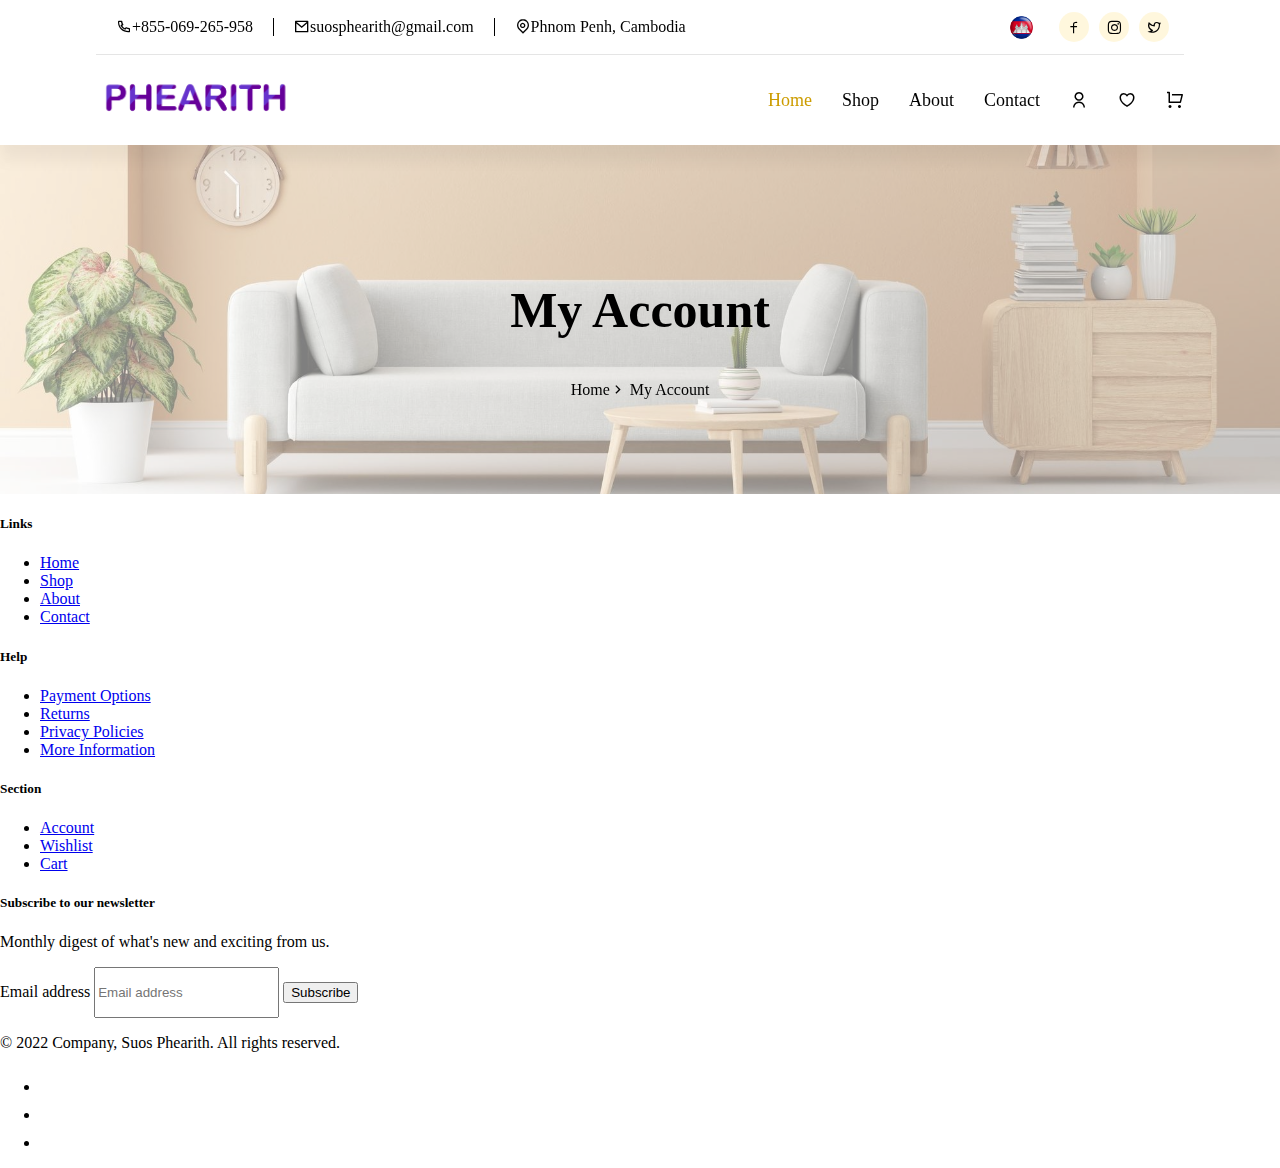
==== index.html @ 5e13aca0 "finished layout" ====
<!DOCTYPE html>
<html lang="en">
  <head>
    <meta charset="UTF-8" />
    <meta name="viewport" content="width=device-width, initial-scale=1.0" />
    <link
      href="https://cdn.jsdelivr.net/npm/bootstrap@5.0.2/dist/css/bootstrap.min.css"
      rel="stylesheet"
      integrity="sha384-EVSTQN3/azprG1Anm3QDgpJLIm9Nao0Yz1ztcQTwFspd3yD65VohhpuuCOmLASjC"
      crossorigin="anonymous"
    />
    <link rel="stylesheet" href="./assets/index.css" />
    <link rel="stylesheet" href="./assets/fonts/remixicon.css" />
    <title>Layout</title>
  </head>
  <body>
    <header class="header-container" id="navbar">
      <div class="header-wrap">
        <div class="header-top">
          <div class="header-top-left">
            <a href="#" class="header-top-left-item">
              <i class="ri-phone-line"></i>+855-069-265-958
            </a>
            <a href="#" class="header-top-left-item-center">
              <i class="ri-mail-line"></i>suosphearith@gmail.com
            </a>
            <a href="#" class="header-top-left-item">
              <i class="ri-map-pin-line"></i>Phnom Penh, Cambodia
            </a>
          </div>
          <div class="header-top-right">
            <div class="header-top-right-item">
              <img src="./assets/img/khmer.png" alt="khmer" />
            </div>
            <div class="header-top-right-item">
              <div class="header-top-right-item-child">
                <i class="ri-facebook-line"></i>
              </div>
              <div class="header-top-right-item-child">
                <i class="ri-instagram-line"></i>
              </div>
              <div class="header-top-right-item-child">
                <i class="ri-twitter-line"></i>
              </div>
            </div>
          </div>
        </div>
        <div class="header-bottom">
          <div class="header-bottom-left">
            <div class="logo">
              <img src="./assets/img/logo.png" alt="" />
            </div>
          </div>
          <div class="header-bottom-right">
            <a href="#" class="active">Home</a>
            <a href="#">Shop</a>
            <a href="#">About</a>
            <a href="#">Contact</a>
            <a href="#"><i class="ri-user-line"></i></a>
            <a href="#"><i class="ri-heart-3-line"></i></a>
            <a href="#"><i class="ri-shopping-cart-line"></i></a>
          </div>
          <div class="dropdown header-bottom-right-icon">
            <div
              type="button"
              id="dropdownMenu2"
              data-bs-toggle="dropdown"
              aria-expanded="false"
            >
              <i class="ri-menu-line" style="font-size: 25px"></i>
            </div>
            <ul class="dropdown-menu" aria-labelledby="dropdownMenu2">
              <li>
                <a href="#" class="dropdown-item"
                  ><i class="ri-shopping-cart-line me-2"></i>Cart</a
                >
              </li>
              <li>
                <a href="#" class="dropdown-item"
                  ><i class="ri-heart-3-line me-2"></i>Wishlist</a
                >
              </li>
              <li>
                <a href="#" class="dropdown-item"
                  ><i class="ri-user-line me-2"></i>Profile</a
                >
              </li>
              <li>
                <a href="#" class="dropdown-item"
                  ><i class="ri-home-line me-2"></i>Home</a
                >
              </li>
              <li>
                <a href="#" class="dropdown-item"
                  ><i class="ri-store-2-line me-2"></i>Shop</a
                >
              </li>
              <li>
                <a href="#" class="dropdown-item"
                  ><i class="ri-group-line me-2"></i>About</a
                >
              </li>
              <li>
                <a href="#" class="dropdown-item"
                  ><i class="ri-phone-line me-2"></i>Contact</a
                >
              </li>
            </ul>
          </div>
        </div>
      </div>
    </header>
    <!-- Start page content -->
    <div class="page-content">
        <!-- Start banner -->
        <div class="my-breadcrumb my-breadcrumb-image">
            <h2 class="my-breadcrumb-title">My Account</h2>
            <div class="my-breadcrumb-item">
                <a href="">Home</a><i class="ri-arrow-right-s-line"></i>
                <a href="">My Account</a>
            </div>
        </div>
        <!-- End banner -->
      <!-- Start your content here -->
      <!-- End your content here -->
    </div>
    <!-- End page content -->
    <footer>
        <div class="container">
            <footer class="py-5">
              <div class="row">
                <div class="col-6 col-md-2 mb-3">
                  <h5>Links</h5>
                  <ul class="nav flex-column">
                    <li class="nav-item mb-2"><a href="#" class="nav-link p-0 text-muted">Home</a></li>
                    <li class="nav-item mb-2"><a href="#" class="nav-link p-0 text-muted">Shop</a></li>
                    <li class="nav-item mb-2"><a href="#" class="nav-link p-0 text-muted">About</a></li>
                    <li class="nav-item mb-2"><a href="#" class="nav-link p-0 text-muted">Contact</a></li>
                  </ul>
                </div>
          
                <div class="col-6 col-md-2 mb-3">
                  <h5>Help</h5>
                  <ul class="nav flex-column">
                    <li class="nav-item mb-2"><a href="#" class="nav-link p-0 text-muted">Payment Options</a></li>
                    <li class="nav-item mb-2"><a href="#" class="nav-link p-0 text-muted">Returns</a></li>
                    <li class="nav-item mb-2"><a href="#" class="nav-link p-0 text-muted">Privacy Policies</a></li>
                    <li class="nav-item mb-2"><a href="#" class="nav-link p-0 text-muted">More Information</a></li>
                  </ul>
                </div>
          
                <div class="col-6 col-md-2 mb-3">
                  <h5>Section</h5>
                  <ul class="nav flex-column">
                    <li class="nav-item mb-2"><a href="#" class="nav-link p-0 text-muted">Account</a></li>
                    <li class="nav-item mb-2"><a href="#" class="nav-link p-0 text-muted">Wishlist</a></li>
                    <li class="nav-item mb-2"><a href="#" class="nav-link p-0 text-muted">Cart</a></li>
                  </ul>
                </div>
          
                <div class="col-md-5 offset-md-1 mb-3">
                  <form>
                    <h5>Subscribe to our newsletter</h5>
                    <p>Monthly digest of what's new and exciting from us.</p>
                    <div class="d-flex flex-column flex-sm-row w-100 gap-2">
                      <label for="newsletter1" class="visually-hidden">Email address</label>
                      <input id="newsletter1" type="text" class="form-control" placeholder="Email address">
                      <button class="btn btn-primary" type="button">Subscribe</button>
                    </div>
                  </form>
                </div>
              </div>
          
              <div class="d-flex flex-column flex-sm-row justify-content-between py-4 my-4 border-top">
                <p>© 2022 Company, Suos Phearith. All rights reserved.</p>
                <ul class="list-unstyled d-flex">
                  <li class="ms-3"><a class="link-dark" href="#"><svg class="bi" width="24" height="24"><use xlink:href="#twitter"></use></svg></a></li>
                  <li class="ms-3"><a class="link-dark" href="#"><svg class="bi" width="24" height="24"><use xlink:href="#instagram"></use></svg></a></li>
                  <li class="ms-3"><a class="link-dark" href="#"><svg class="bi" width="24" height="24"><use xlink:href="#facebook"></use></svg></a></li>
                </ul>
              </div>
    </footer>
    <script>
      var prevScrollpos = window.pageYOffset;
      window.onscroll = function () {
        var currentScrollPos = window.pageYOffset;
        if (prevScrollpos > currentScrollPos) {
          document.getElementById("navbar").style.top = "0";
        } else {
          document.getElementById("navbar").style.top = "-60px";
        }
        prevScrollpos = currentScrollPos;
      };
    </script>
    <script
      src="https://cdn.jsdelivr.net/npm/bootstrap@5.0.2/dist/js/bootstrap.bundle.min.js"
      integrity="sha384-MrcW6ZMFYlzcLA8Nl+NtUVF0sA7MsXsP1UyJoMp4YLEuNSfAP+JcXn/tWtIaxVXM"
      crossorigin="anonymous"
    ></script>
  </body>
</html>
---- assets/index.css ----
body{
    margin: 0;
    font-size: 16px;
}
.header-container{
    /* background-color: rgb(128, 82, 172); */
    width: 100vw;
    display: flex;
    justify-content: center;
    align-items: center;
    background-color: white;
    box-shadow: 0 15px 15px rgba(0, 0, 0, 0.05);
    position: fixed;
    transition: top 0.3s;
    top: 0;
}
.header-wrap{
    /* background-color: antiquewhite; */
    width: 85%;
    display: flex;
    flex-direction: column;
}
.header-top{
    /* background-color: aquamarine; */
    width: 100%;
    display: flex;
    justify-content: space-between;
    align-items: center;
    padding: 12px 0 12px;
    border-bottom: 1px solid rgba(0, 0, 0, 0.1);
}
.header-top-left{
    /* background-color: blue; */
    display: flex;
}
.header-top-left-item{
    /* background-color: azure; */
    padding-left: 20px;
    padding-right: 20px;
    text-decoration: none;
    color: black;
}
.header-top-left a:hover{
    color: #cc9c00
}
.header-top-left-item-center{
    /* background-color: azure; */
    border-left: 1px solid black;
    border-right: 1px solid black;
    text-decoration: none;
    color: black;
    
    padding-left: 20px;
    padding-right: 20px;
}
.header-top-right{
    /* background-color: yellow; */
    display: flex;
}
.header-top-right-item{
    /* background-color: rgb(100, 86, 113); */
    display: flex;
    justify-content: center;
    align-items: center;
    margin-right: 15px;
    
}
.header-top-right-item img{
    width: 25px;
    height: 25px;
}
.header-top-right-item-child{
    background-color: #fff5d6d4;
    display: flex;
    justify-content: center;
    align-items: center;
    width: 30px;
    height: 30px;
    border-radius: 50%;
    margin-left: 10px;
}
.header-top-right-item-child:hover{
    background-color: #cc9c00;
}
.header-bottom{
    /* background-color: #bb4c4c; */
    transition: 0.4s;
    display: flex;
    justify-content: space-between;
    align-content: center;
    height: 90px;
    /* position: fixed; */
}
.header-bottom-left{
    display: flex;
    justify-content: center;
    align-items: center;
}
.header-bottom-left .logo img{
    width: 200px;
    /* background-color: aliceblue; */
}

.header-bottom-right{
    display: flex;
    justify-content: center;
    align-items: center;
    /* background-color: yellow; */
}
.header-bottom-right-icon{
    display: none;
    /* background-color: yellow; */
}
.header-bottom-right a{
    font-size: 18px;
    text-decoration: none;
    padding: 30px 0;
    margin-left: 30px;
    color: black;
}
.header-bottom-right a:hover{
    color: #cc9c00;
}
.page-content{
    margin-top: 144px;
}
.content{
    width: 100%;
    height: 2000px;
    background-color: antiquewhite;
}
.active{
    color: #cc9c00 !important;
}
.my-breadcrumb {
    position: relative;
    width: 100%;
    height: 350px;
    display: flex;
    flex-direction: column;
    justify-content: center;
    align-items: center;
  }
  
  .my-breadcrumb::before {
    content: "";
    position: absolute;
    top: 0;
    left: 0;
    width: 100%;
    height: 100%;
    background-image: url('./img/Breadcrumb-background.jpg');
    background-size: cover;
    background-position: center;
    background-repeat: no-repeat;
    opacity: 0.5; /* Adjust the opacity value (0.0 to 1.0) */
    z-index: -1; /* Ensure the pseudo-element is behind the content */
  }
  
  .my-breadcrumb-title {
    font-size: 50px;
    z-index: 1; /* Ensure the text is above the pseudo-element */
  }
  
  .my-breadcrumb-item a {
    font-size: 16px;
    text-decoration: none;
    color: black;
    z-index: 1; /* Ensure the links are above the pseudo-element */
  }
  

/* Extra Small (xs) */
@media (max-width: 575.98px) {
    /* Styles for xs screens go here */
    .header-top{
        display: none;
    }
    .page-content{
        margin-top: 60px;
    }
    .header-bottom-left .logo img{
        width: 100px;
    }
    .header-bottom-right{
        display: none;
    }
    .header-bottom{
        height: 60px;
    }
    
    .header-bottom-right-icon{
        display: flex;
        justify-content: center;
        align-items: center;
        /* background-color: yellow; */
    }
    
    .my-breadcrumb{
        height: 200px;
    }
    .my-breadcrumb-title{
        font-size: 30px;
    }
  }
  
  /* Small (sm) */
  @media (min-width: 576px) and (max-width: 767.98px) {
    /* Styles for sm screens go here */
    .header-top{
        display: none;
    }
    .page-content{
        margin-top: 60px;
    }
    .header-bottom-left .logo img{
        width: 150px;
    }
    .header-bottom-right{
        display: none;
    }
    .header-bottom{
        height: 60px;
    }
    
    .header-bottom-right-icon{
        display: flex;
        justify-content: center;
        align-items: center;
        /* background-color: yellow; */
    }
    
    .my-breadcrumb{
        height: 200px;
    }
    
    .my-breadcrumb-title{
        font-size: 40px;
    }
  }
  
  /* Medium (md) */
  @media (min-width: 768px) and (max-width: 991.98px) {
    /* Styles for md screens go here */
    .header-top{
        display: none;
    }
    .page-content{
        margin-top: 60px;
    }
    .header-bottom-left .logo img{
        width: 150px;
    }
    .header-bottom{
        height: 60px;
    }
    .my-breadcrumb{
        height: 200px;
    }
  }
  
  /* Large (lg) */
  @media (min-width: 992px) and (max-width: 1199.98px) {
    /* Styles for lg screens go here */
  }
  
  /* Extra Large (xl) */
  @media (min-width: 1200px) {
    /* Styles for xl screens go here */
  }
  .form-control{
    height: 45px;
}
.form-select{
    height: 45px;
}
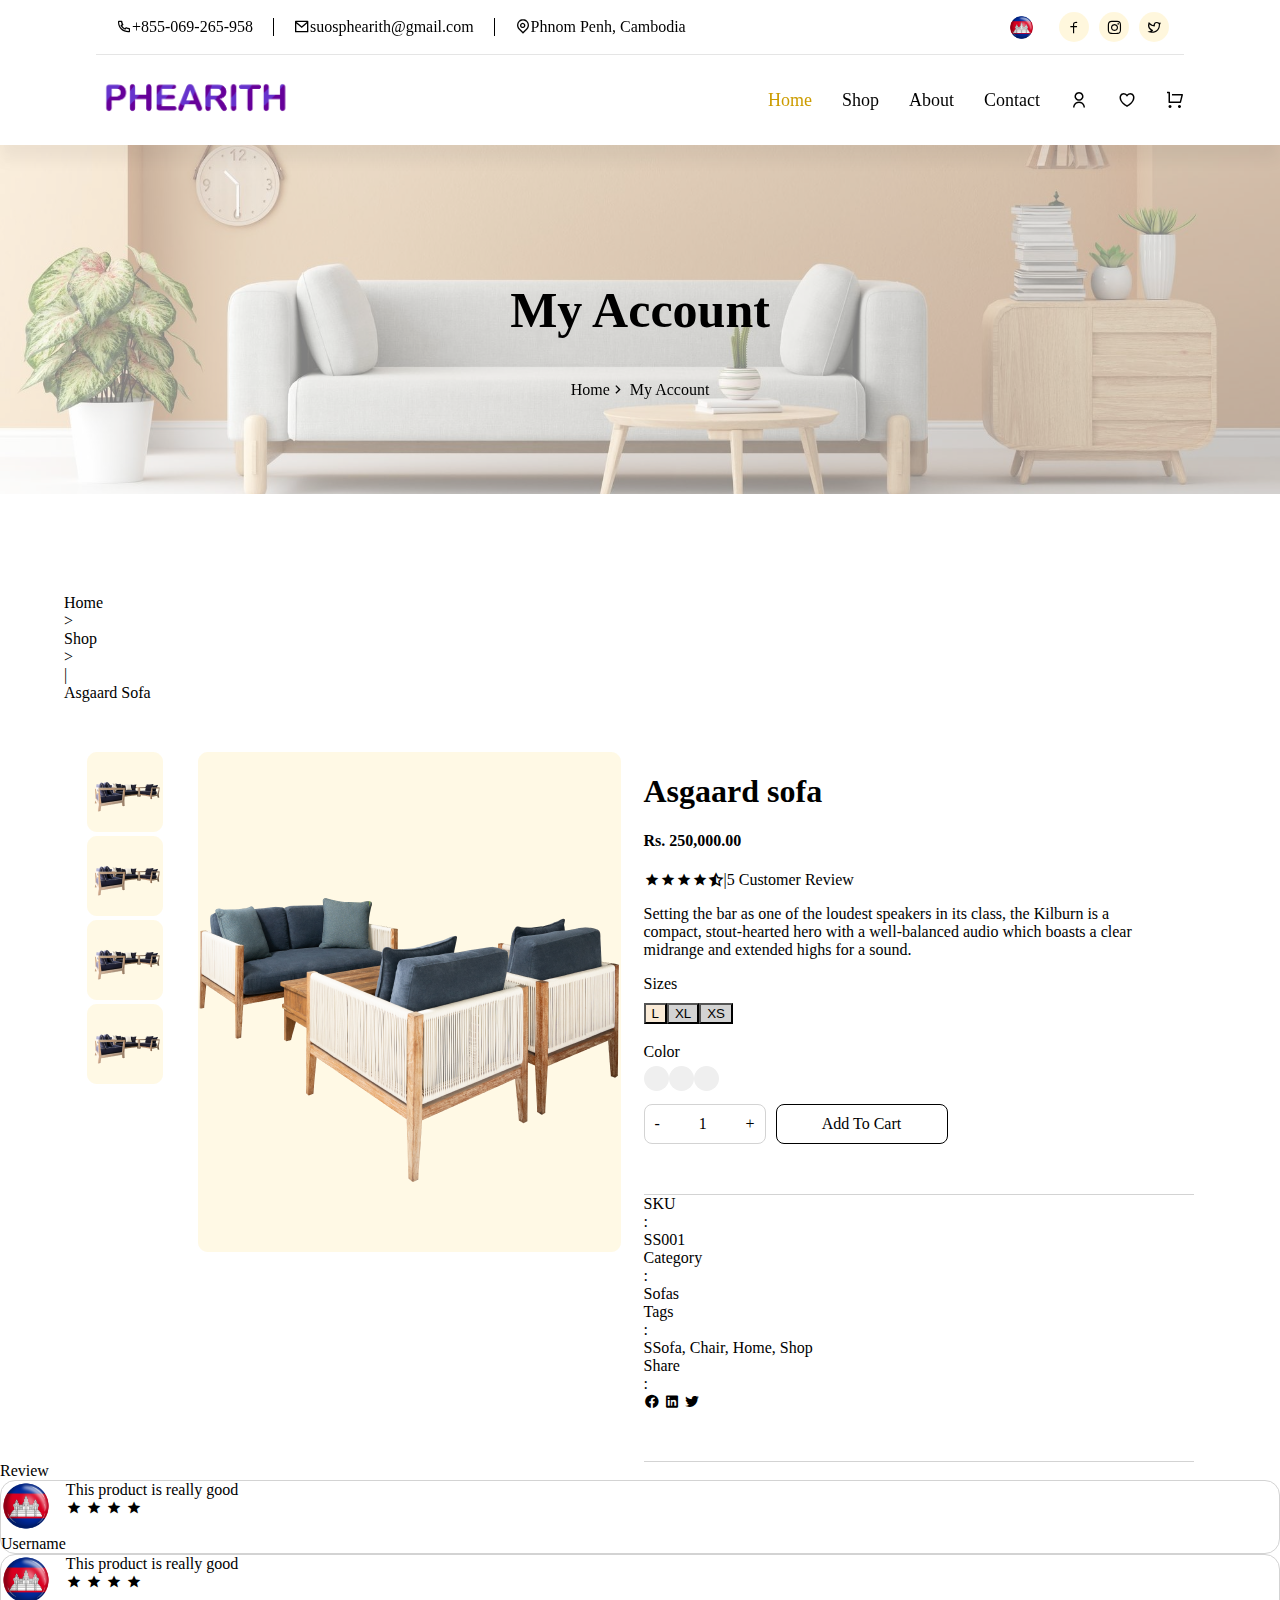
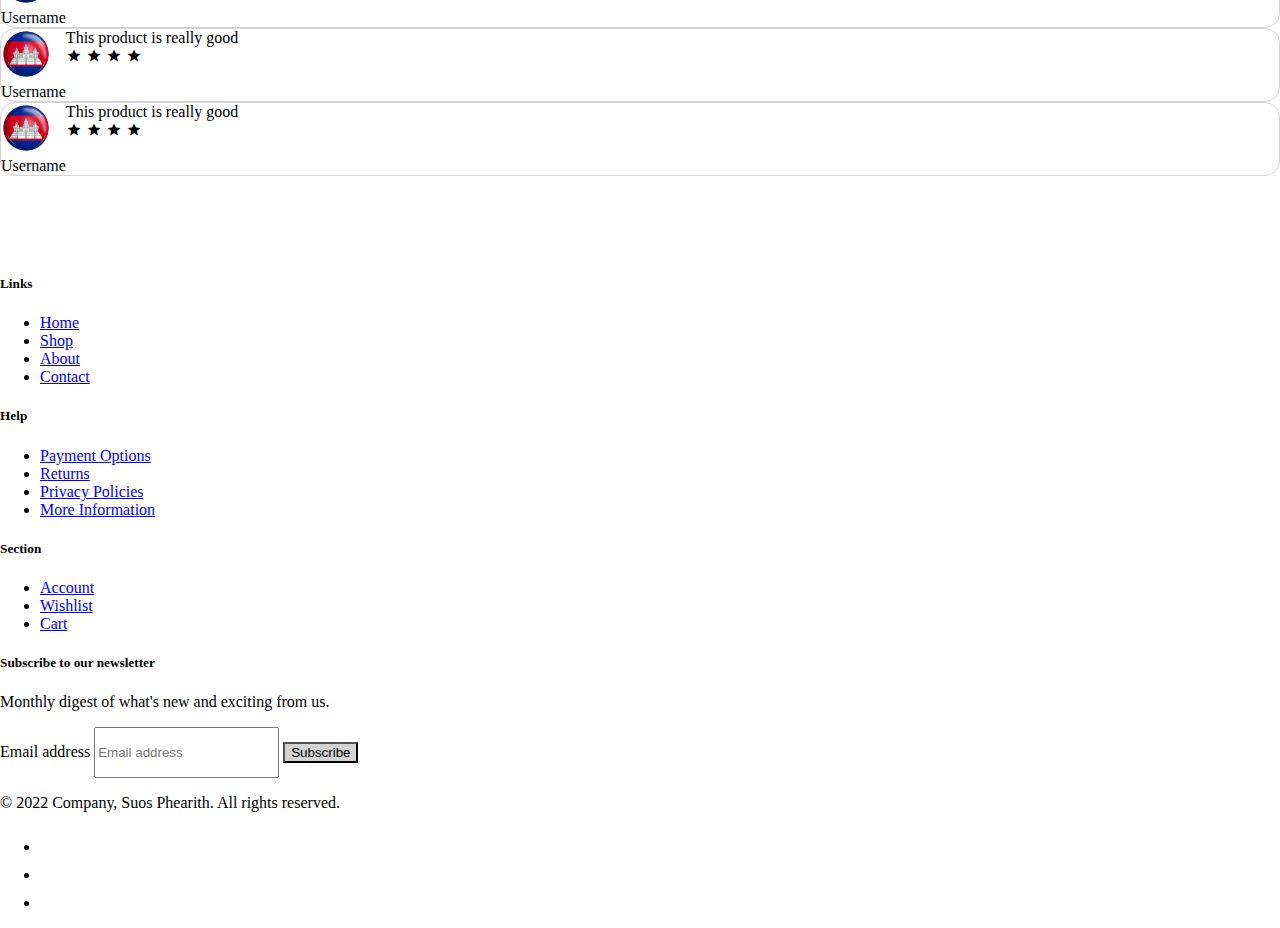
==== commit e027dd6b: "config responsive" ====
--- a/index.html
+++ b/index.html
@@ -9,6 +9,7 @@
       integrity="sha384-EVSTQN3/azprG1Anm3QDgpJLIm9Nao0Yz1ztcQTwFspd3yD65VohhpuuCOmLASjC"
       crossorigin="anonymous"
     />
+    <link rel="stylesheet" href="./assets/css/kheangcss.css">
     <link rel="stylesheet" href="./assets/index.css" />
     <link rel="stylesheet" href="./assets/fonts/remixicon.css" />
     <title>Layout</title>
@@ -122,6 +123,184 @@
         </div>
         <!-- End banner -->
       <!-- Start your content here -->
+      <div class="kheang-container">
+          <div class="location">
+            <div class="row row-cols-auto">
+              <div class="col text-secondary">Home</div>
+              <div class="col fw-bold">></div>
+              <div class="col text-secondary">Shop</div>
+              <div class="col fw-bold">></div>
+              <div class="col text-secondary">|</div>
+              <div class="col fw-bold">Asgaard Sofa</div>
+            </div>
+          </div>
+        <div class="kheang-body">
+          <div class="body-img">
+            <div class="left-img">
+              <div class="row">
+                <div class="col"><img src="./assets/img/1.png" alt=""></div>
+              </div>
+              <div class="row mt-4">
+                <div class="col"><img src="./assets/img/1.png" alt=""></div>
+              </div>
+              <div class="row mt-4">
+                <div class="col"><img src="./assets/img/1.png" alt=""></div>
+              </div>
+              <div class="row mt-4">
+                <div class="col"><img src="./assets/img/1.png" alt=""></div>
+              </div>
+            </div>
+            <div class="right-img"><img src="./assets/img/0.png" alt=""></div>
+          </div>
+    
+          <div class="body-detail" >
+            <div class="body-top-right">
+            <h1 class="fw-bold">Asgaard sofa</h1>
+            <h4 class="text-secondary">Rs. 250,000.00</h4>
+            <div class="body-rate">
+            <i class="ri-star-s-fill text-warning pt-1"></i>
+            <i class="ri-star-s-fill text-warning ms-2 pt-1 "></i>
+            <i class="ri-star-s-fill text-warning ms-2 pt-1"></i>
+            <i class="ri-star-s-fill text-warning ms-2 pt-1"></i>
+            <i class="ri-star-half-fill text-warning ms-2 pt-1"></i>
+            <div class=" text-secondary ms-2 fs-4 pb-1 ">|</div>
+            <div class="text-secondary pt-1 ms-2">5 Customer Review</div>
+            </div>
+            <div class="text-kheang"><p>Setting the bar as one of the loudest speakers in its class, the Kilburn is a compact, stout-hearted hero with a well-balanced audio which boasts a clear midrange and extended highs for a sound.</p></div>
+            <div> Sizes</div>
+            <div class="size-button">
+              <div ><button class="btn btnselect ">L</button></div>
+              <div ><button class="btn mx-3">XL</button></div>
+              <div ><button class="btn">XS</button></div>
+            </div>
+            </div>
+            <div class="mt-2">Color</div>
+            <div class="color-button">
+              <div><button class="btn-rounded bg-primary "></button></div>
+              <div><button class="btn-rounded bg-info mx-3"></button></div>
+              <div><button class="btn-rounded bg-danger"></button></div>
+            </div>
+            <div class="quantity">
+              <div class="productC">
+                <div>-</div>
+                <div>1</div>
+                <div>+</div>
+              </div>
+              <div class="ACart">Add To Cart</div>
+            </div>
+    
+            <div class="dline"></div>
+            <div class="product-type mt-5">
+              <div class="row row-cols-auto ">
+                <div class="col-2">SKU</div>
+                <div class="col text-end">:</div>
+                <div class="col-5 text-start">SS001</div>
+              </div>
+              <div class="row row-cols-auto mt-2">
+                <div class="col-2">Category</div>
+                <div class="col ">:</div>
+                <div class="col-5">Sofas</div>
+              </div>
+              <div class="row row-cols-auto mt-2">
+                <div class="col-2">Tags</div>
+                <div class="col ">:</div>
+                <div class="col-5">SSofa, Chair, Home, Shop</div>
+              </div>
+              <div class="row row-cols-auto mt-2">
+                <div class="col-2">Share</div>
+                <div class="col ">:</div>
+                <div class="col-5">
+                  <i class="ri-facebook-circle-fill"></i>
+                  <i class="ri-linkedin-box-fill"></i>
+                  <i class="ri-twitter-fill"></i>
+                </div>
+              </div>
+              <div class="dline"></div>
+            </div>
+          </div>
+          
+        </div>
+        <div class="text-center mt-5 review">Review
+          <div class="row justify-content-evenly mt-5">
+            <div class="col-4 review-Border">
+              <div class="kheang-profile mt-2">
+                <div ><img src="./assets/img/khmer.png" class="k-pf" alt=""></div>
+                <div>Username</div>
+              </div>
+              <div class="desReview px-3 mt-2">
+                <div>This product is really good</div>
+                <div class="text-start">
+                  <i class="ri-star-s-fill text-warning pt-1"></i>
+                  <i class="ri-star-s-fill text-warning pt-1"></i>
+                  <i class="ri-star-s-fill text-warning pt-1"></i>
+                  <i class="ri-star-s-fill text-warning pt-1"></i>
+                </div>
+              </div>
+            </div>
+            <div class="col-4 review-Border">
+              <div class="kheang-profile mt-2">
+                <div ><img src="./assets/img/khmer.png" class="k-pf" alt=""></div>
+                <div>Username</div>
+              </div>
+              <div class="desReview px-3 mt-2">
+                <div>This product is really good</div>
+                <div class="text-start">
+                  <i class="ri-star-s-fill text-warning pt-1"></i>
+                  <i class="ri-star-s-fill text-warning pt-1"></i>
+                  <i class="ri-star-s-fill text-warning pt-1"></i>
+                  <i class="ri-star-s-fill text-warning pt-1"></i>
+                </div>
+              </div>
+            </div>
+          </div>
+          <div class="row justify-content-evenly mt-5">
+            <div class="col-4 review-Border">
+              <div class="kheang-profile mt-2">
+                <div ><img src="./assets/img/khmer.png" class="k-pf" alt=""></div>
+                <div>Username</div>
+              </div>
+              <div class="desReview px-3 mt-2">
+                <div>This product is really good</div>
+                <div class="text-start">
+                  <i class="ri-star-s-fill text-warning pt-1"></i>
+                  <i class="ri-star-s-fill text-warning pt-1"></i>
+                  <i class="ri-star-s-fill text-warning pt-1"></i>
+                  <i class="ri-star-s-fill text-warning pt-1"></i>
+                </div>
+              </div>
+            </div>
+            <div class="col-4 review-Border">
+              <div class="kheang-profile mt-2">
+                <div ><img src="./assets/img/khmer.png" class="k-pf" alt=""></div>
+                <div>Username</div>
+              </div>
+              <div class="desReview px-3 mt-2">
+                <div>This product is really good</div>
+                <div class="text-start">
+                  <i class="ri-star-s-fill text-warning pt-1"></i>
+                  <i class="ri-star-s-fill text-warning pt-1"></i>
+                  <i class="ri-star-s-fill text-warning pt-1"></i>
+                  <i class="ri-star-s-fill text-warning pt-1"></i>
+                </div>
+              </div>
+            </div>
+          </div>
+    
+        
+      </div>
+
+
+
+
+
+
+
+
+
+
+
+
+
       <!-- End your content here -->
     </div>
     <!-- End page content -->
--- a/assets/css/kheangcss.css
+++ b/assets/css/kheangcss.css
@@ -0,0 +1,176 @@
+
+.kheang-container{
+  display: flex;
+  width: 100vw;
+  justify-content: space-between;
+  margin-top: 100px;
+  margin-bottom: 100px;
+  flex-direction: column;
+}
+.location{
+  display: flex;
+  margin-left: 5%;
+}
+.kheang-body{
+  margin-top: 50px;
+  display: flex;
+  justify-content: center;
+}
+.body-img{
+  display: flex;
+  flex-direction: row;
+  justify-content: center;
+}
+.body-rate{
+  display: flex;
+  width: 300px;
+}
+.body-top-right{
+  width: 250px;
+}
+.body-detail{
+  width: 550px;
+  display: flex;
+  flex-direction: column;
+  justify-content: center;
+  align-self: center;
+  
+}
+.text-kheang{
+  width: 500px;
+}
+.size-button{
+  display: flex;
+  width: 300px;
+  height: 50px;
+  
+}
+.btn{
+  margin-top: 10px;
+  background-color: lightgrey;
+}
+.btnselect{
+  background-color: antiquewhite;
+}
+.color-button{
+  display: flex;
+  flex-direction: row;
+}
+.btn-rounded{
+  width: 25px;
+  height: 25px;
+  border-radius: 90px ;
+  border: none;
+  margin-top: 5px;
+}
+.quantity{
+  display: flex;
+  flex-direction: row;
+  margin-top: 10px;
+}
+.productC{
+  display: flex;
+  justify-content: space-between;
+  text-align: center;
+  flex-direction: row;
+  width: 100px;
+  padding: 10px;
+  border: lightgray solid 1px;
+  border-radius:8px;
+}
+.ACart{
+  width: 150px;
+  padding: 10px;
+  border: solid 1px;
+  border-radius:8px;
+  text-align: center;
+  margin-left: 10px;
+}
+.dline{
+  border-bottom: solid 1px lightgray;
+  width: auto;margin-top: 50px;
+}
+.k-pf{
+  width: 50px;
+  height: 50px;
+}
+.review-Border{
+  display: flex;
+  flex-direction: row;
+  border: solid 1px lightgray;
+  border-radius: 15px ;
+}
+.review{
+  display: flex;
+  flex-direction: column;
+}
+
+
+.kheang2-container{
+  display: flex;
+  width: 100vw;
+  justify-content: space-evenly;
+  margin-top: 100px;
+  margin-bottom: 100px;
+  
+}
+
+.inputbox{
+  width: 350px;
+  height: 30px;
+  border-radius: 8px;
+  border: solid 1px lightgray;
+  
+}
+.btn-login{
+  width: 150px;
+  height: 40px;
+  border: solid 1px  ;
+  background-color: white;border-radius: 8px;
+}
+.register-des{
+  width: 400px;
+  font-size: 13px;
+}
+
+
+@media (max-width: 575.98px) {
+  .kheang2-container{
+    flex-direction: column;
+    align-items: center;
+  }
+  .right-content{
+    	margin-left: 50px;
+      margin-top: 100px;
+  }
+  .kheang-container{
+    display: flex;
+    flex-direction: column;
+  }
+  .kheang-body{
+    display: flex;
+    flex-direction: column;
+  }
+  
+}
+@media (min-width: 576px) and (max-width: 767.98px) {
+  .kheang2-container{
+    flex-direction: column;
+    align-items: center;
+  }
+  .right-content{
+    	margin-left: 50px;
+      margin-top: 100px;
+  }
+  .kheang-body{
+    display: flex;
+    flex-direction: column;
+  }
+}
+@media (min-width: 768px) and (max-width: 991.98px) {
+  .kheang-body{
+    display: flex;
+    flex-direction: column;
+    justify-content: center;
+  }
+}